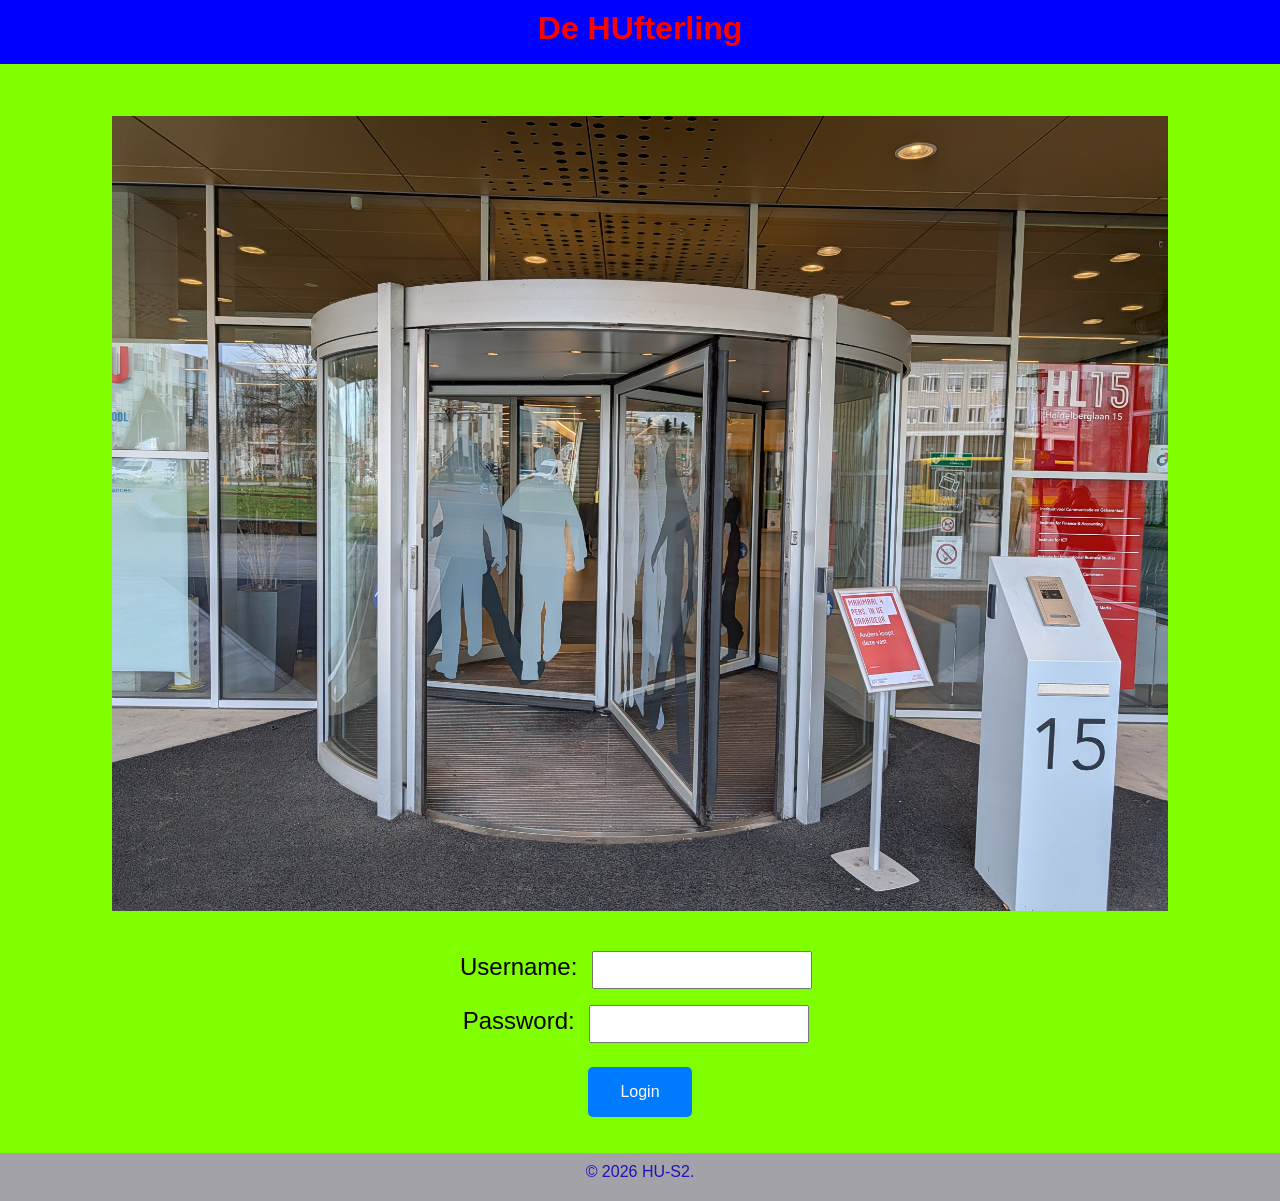
==== src/main/webapp/index.html @ 34a124f4 "merged setup" ====
<!DOCTYPE html>
<html lang="en">

<head>
  <meta charset="UTF-8">
  <meta name="viewport" content="width=device-width, initial-scale=1.0">

  <link rel="stylesheet" href="index.css" />

  <title>HUfterling</title>

  <script type="module" src="./src/view/kassa.js"></script>
</head>

<body>
  <header>
    <h1>De HUfterling</h1>
  </header>
  <footer>
    <p>&copy; 2026 HU-S2.</p>
  </footer>
  <main>
    <img id="kassa" src="./images/kassa.jpg" alt="kassa">
    <form id="kassa-form">
      <label for="username">Username:</label>
      <input type="text" id="username" name="username" required>
      <br>
      <label for="password">Password:</label>
      <input type="password" id="password" name="password" required>
      <br>
      <button type="submit">Login</button>
    </form>
  </main>
</body>

</html>
---- src/main/webapp/index.css ----
* {
    margin: 0;
    padding: 0;
    box-sizing: border-box;
    font-family: Arial, sans-serif;
}

header {
    grid-area: header;
    background-color: #0000FF;
    color: #FF0000;
    padding: 10px;
    text-align: center;
}

footer {
    grid-area: footer;
    background-color: #a2a2a8;
    color: #1e13b7;
    padding: 10px;
    text-align: center;
    width: 100%;
}

main {
    grid-area: main;
    background-color: chartreuse;
    padding: 20px;
    text-align: center;
    display: grid;
    grid-template-rows: auto 1fr auto;
}

main img {
    max-width: 70rem;
    height: auto;
    padding: 2rem;
    margin: auto;
}

button {
    margin: 1rem;
    padding: 1rem 2rem;
    font-size: 16px;
    cursor: pointer;
    background-color: #007BFF;
    color: white;
    border: none;
    border-radius: 5px;
}

form {
    font-size: 1.5rem;
}

input {
    padding: 0.5rem;
    font-size: 1rem;
    margin: 0.5rem;
}

body {
    display: grid;
    height: 100vh;
    grid-template-areas:
        "header"
        "main"
        "footer";
    grid-template-rows: 4rem 1fr 3rem;;
}
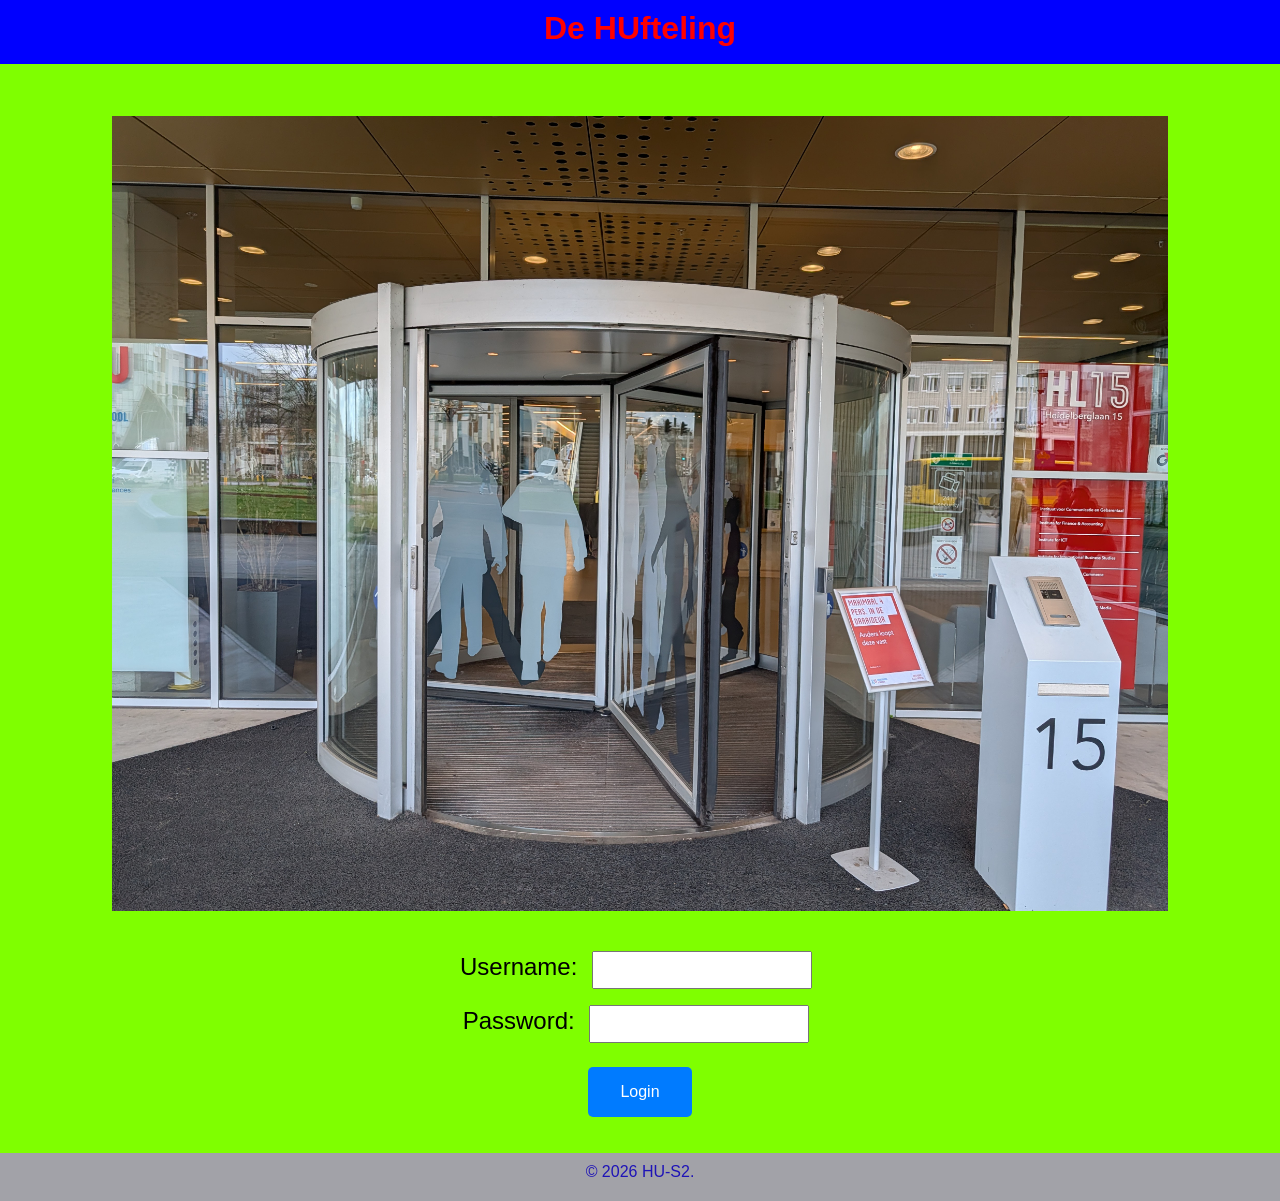
==== commit abad46b6: "Refactor navigation and add todo functionality - Updated title and header text from "HUfterling" to " ====
--- a/src/main/webapp/index.html
+++ b/src/main/webapp/index.html
@@ -7,14 +7,14 @@
 
   <link rel="stylesheet" href="index.css" />
 
-  <title>HUfterling</title>
+  <title>HUfteling</title>
 
-  <script type="module" src="./src/view/kassa.js"></script>
+  <script type="module" src="./src/view/pages/kassa-page.js"></script>
 </head>
 
 <body>
   <header>
-    <h1>De HUfterling</h1>
+    <h1>De HUfteling</h1>
   </header>
   <footer>
     <p>&copy; 2026 HU-S2.</p>
